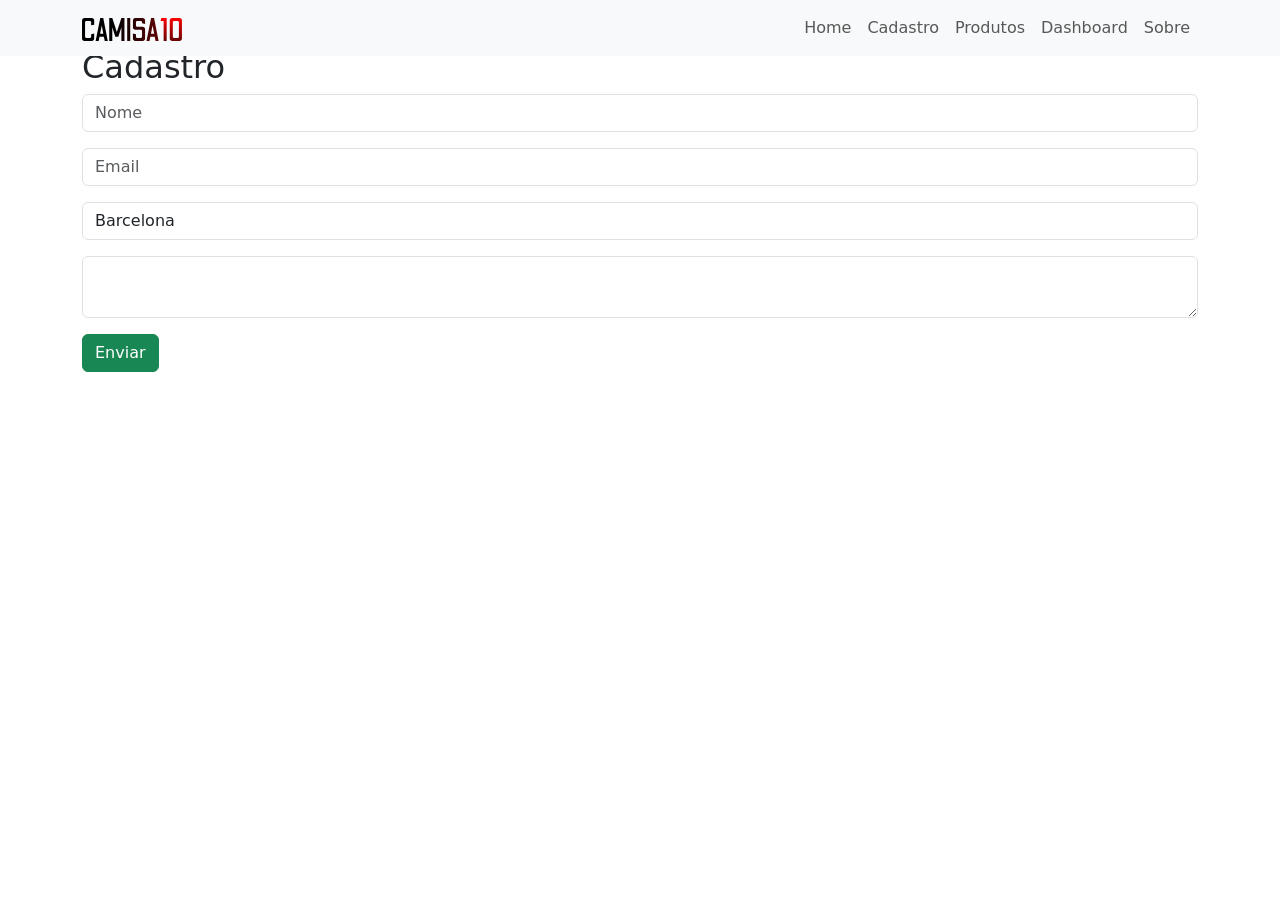
==== cadastro.html @ e9d4b633 "first commit" ====
<!DOCTYPE html>
<html lang="pt-BR">
<head>
    <meta charset="UTF-8">
    <meta name="viewport" content="width=device-width, initial-scale=1.0">
    <title>Cadastro</title>

    <link rel="stylesheet" href="style.css">
    <link href="https://cdn.jsdelivr.net/npm/bootstrap@5.3.0/dist/css/bootstrap.min.css" rel="stylesheet">
</head>
<body>

<nav class="navbar navbar-expand-lg navbar-light bg-light fixed-top">
  <div class="container">
    <a class="navbar-brand" href="index.html"><img src="Imagens/logo.svg" alt=""></a>

    <button class="navbar-toggler" data-bs-toggle="collapse" data-bs-target="#menu">
      <span class="navbar-toggler-icon"></span>
    </button>

    <div id="menu" class="collapse navbar-collapse">
      <ul class="navbar-nav ms-auto">
        <li class="nav-item"><a class="nav-link" href="index.html">Home</a></li>
        <li class="nav-item"><a class="nav-link" href="cadastro.html">Cadastro</a></li>
        <li class="nav-item"><a class="nav-link" href="listagem.html">Produtos</a></li>
        <li class="nav-item"><a class="nav-link" href="dashboard.html">Dashboard</a></li>
        <li class="nav-item"><a class="nav-link" href="sobre.html">Sobre</a></li>
      </ul>
    </div>
  </div>
</nav>

<div class="container mt-5">
  <h2>Cadastro</h2>

  <form>
    <input class="form-control mb-3" placeholder="Nome">
    <input class="form-control mb-3" type="email" placeholder="Email">

    <select class="form-control mb-3">
      <option>Barcelona</option>
      <option>Brasil</option>
    </select>

    <textarea class="form-control mb-3"></textarea>

    <button type="button" class="btn btn-success" data-bs-toggle="modal" data-bs-target="#modal">
      Enviar
    </button>
  </form>
</div>

<div class="modal fade" id="modal">
  <div class="modal-dialog">
    <div class="modal-content">
      <div class="modal-body">Cadastro feito!</div>
    </div>
  </div>
</div>

<script src="https://cdn.jsdelivr.net/npm/bootstrap@5.3.0/dist/js/bootstrap.bundle.min.js"></script>
</body>
</html>
---- style.css ----
body {
  font-family: Arial, sans-serif;
}


.navbar img{
    width: 100px;
}

/* HERO */
.hero {
  background: url('https://images.unsplash.com/photo-1518091043644-c1d4457512c6') center/cover;
  height: 80vh;
  color: white;
  display: flex;
  align-items: center;
}

.overlay {
  width: 100%;
  padding: 50px;
}

/* CARDS */
.card {
  border: none;
}
.card:hover {
  transform: scale(1.05);
  transition: 0.3s;
}

/* BOTÕES */
.btn {
  border-radius: 20px;
}
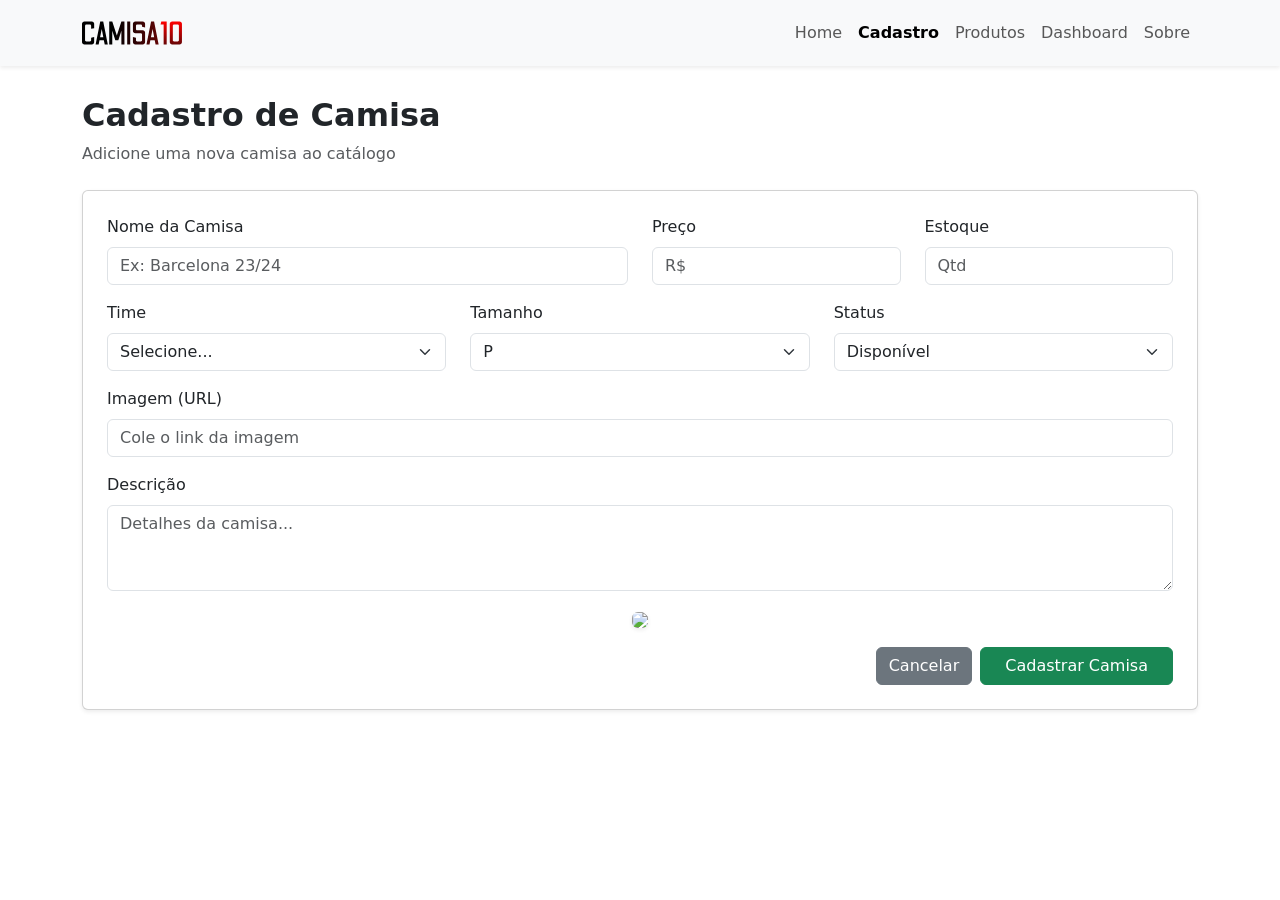
==== commit 83c008dd: "ok" ====
--- a/cadastro.html
+++ b/cadastro.html
@@ -1,18 +1,22 @@
 <!DOCTYPE html>
 <html lang="pt-BR">
 <head>
-    <meta charset="UTF-8">
-    <meta name="viewport" content="width=device-width, initial-scale=1.0">
-    <title>Cadastro</title>
+<meta charset="UTF-8">
+<meta name="viewport" content="width=device-width, initial-scale=1.0">
+<title>Cadastro de Camisa</title>
 
-    <link rel="stylesheet" href="style.css">
-    <link href="https://cdn.jsdelivr.net/npm/bootstrap@5.3.0/dist/css/bootstrap.min.css" rel="stylesheet">
+<link rel="stylesheet" href="style.css">
+<link href="https://cdn.jsdelivr.net/npm/bootstrap@5.3.0/dist/css/bootstrap.min.css" rel="stylesheet">
 </head>
+
 <body>
 
-<nav class="navbar navbar-expand-lg navbar-light bg-light fixed-top">
+<!-- NAVBAR -->
+<nav class="navbar navbar-expand-lg navbar-light bg-light fixed-top shadow-sm">
   <div class="container">
-    <a class="navbar-brand" href="index.html"><img src="Imagens/logo.svg" alt=""></a>
+    <a class="navbar-brand" href="index.html">
+      <img src="Imagens/logo.svg" height="40">
+    </a>
 
     <button class="navbar-toggler" data-bs-toggle="collapse" data-bs-target="#menu">
       <span class="navbar-toggler-icon"></span>
@@ -21,7 +25,7 @@
     <div id="menu" class="collapse navbar-collapse">
       <ul class="navbar-nav ms-auto">
         <li class="nav-item"><a class="nav-link" href="index.html">Home</a></li>
-        <li class="nav-item"><a class="nav-link" href="cadastro.html">Cadastro</a></li>
+        <li class="nav-item"><a class="nav-link active fw-bold" href="cadastro.html">Cadastro</a></li>
         <li class="nav-item"><a class="nav-link" href="listagem.html">Produtos</a></li>
         <li class="nav-item"><a class="nav-link" href="dashboard.html">Dashboard</a></li>
         <li class="nav-item"><a class="nav-link" href="sobre.html">Sobre</a></li>
@@ -30,30 +34,117 @@
   </div>
 </nav>
 
-<div class="container mt-5">
-  <h2>Cadastro</h2>
+<!-- CONTEÚDO -->
+<div class="container mt-5 pt-5">
 
-  <form>
-    <input class="form-control mb-3" placeholder="Nome">
-    <input class="form-control mb-3" type="email" placeholder="Email">
+  <div class="mb-4">
+    <h2 class="fw-bold">Cadastro de Camisa</h2>
+    <p class="text-muted">Adicione uma nova camisa ao catálogo</p>
+  </div>
 
-    <select class="form-control mb-3">
-      <option>Barcelona</option>
-      <option>Brasil</option>
-    </select>
+  <div class="card shadow-sm p-4">
+    <form>
 
-    <textarea class="form-control mb-3"></textarea>
+      <div class="row">
 
-    <button type="button" class="btn btn-success" data-bs-toggle="modal" data-bs-target="#modal">
-      Enviar
-    </button>
-  </form>
+        <div class="col-md-6 mb-3">
+          <label class="form-label">Nome da Camisa</label>
+          <input type="text" class="form-control" placeholder="Ex: Barcelona 23/24">
+        </div>
+
+        <div class="col-md-3 mb-3">
+          <label class="form-label">Preço</label>
+          <input type="number" class="form-control" placeholder="R$">
+        </div>
+
+        <div class="col-md-3 mb-3">
+          <label class="form-label">Estoque</label>
+          <input type="number" class="form-control" placeholder="Qtd">
+        </div>
+
+      </div>
+
+      <div class="row">
+
+        <div class="col-md-4 mb-3">
+          <label class="form-label">Time</label>
+          <select class="form-select">
+            <option>Selecione...</option>
+            <option>Barcelona</option>
+            <option>Real Madrid</option>
+            <option>Brasil</option>
+            <option>São Paulo</option>
+            <option>Santos</option>
+            <option>PSG</option>
+          </select>
+        </div>
+
+        <div class="col-md-4 mb-3">
+          <label class="form-label">Tamanho</label>
+          <select class="form-select">
+            <option>P</option>
+            <option>M</option>
+            <option>G</option>
+            <option>GG</option>
+          </select>
+        </div>
+
+        <div class="col-md-4 mb-3">
+          <label class="form-label">Status</label>
+          <select class="form-select">
+            <option>Disponível</option>
+            <option>Promoção</option>
+            <option>Indisponível</option>
+          </select>
+        </div>
+
+      </div>
+
+      <div class="mb-3">
+        <label class="form-label">Imagem (URL)</label>
+        <input type="text" class="form-control" placeholder="Cole o link da imagem">
+      </div>
+
+      <div class="mb-3">
+        <label class="form-label">Descrição</label>
+        <textarea class="form-control" rows="3" placeholder="Detalhes da camisa..."></textarea>
+      </div>
+
+      <!-- PREVIEW -->
+      <div class="text-center mb-3">
+        <img src="https://via.placeholder.com/150" class="rounded shadow-sm">
+      </div>
+
+      <div class="d-flex justify-content-end gap-2">
+        <button type="reset" class="btn btn-secondary">Cancelar</button>
+        <button type="button" class="btn btn-success px-4" data-bs-toggle="modal" data-bs-target="#modal">
+          Cadastrar Camisa
+        </button>
+      </div>
+
+    </form>
+  </div>
+
 </div>
 
+<!-- MODAL -->
 <div class="modal fade" id="modal">
   <div class="modal-dialog">
     <div class="modal-content">
-      <div class="modal-body">Cadastro feito!</div>
+
+      <div class="modal-header">
+        <h5 class="modal-title">Sucesso</h5>
+        <button class="btn-close" data-bs-dismiss="modal"></button>
+      </div>
+
+      <div class="modal-body">
+        Camisa cadastrada com sucesso! ⚽🔥
+      </div>
+
+      <div class="modal-footer">
+        <button class="btn btn-primary" data-bs-dismiss="modal">OK</button>
+      </div>
+
     </div>
   </div>
 </div>
--- a/style.css
+++ b/style.css
@@ -33,4 +33,8 @@
 /* BOTÕES */
 .btn {
   border-radius: 20px;
+}
+
+td img{
+  width: 40px;
 }
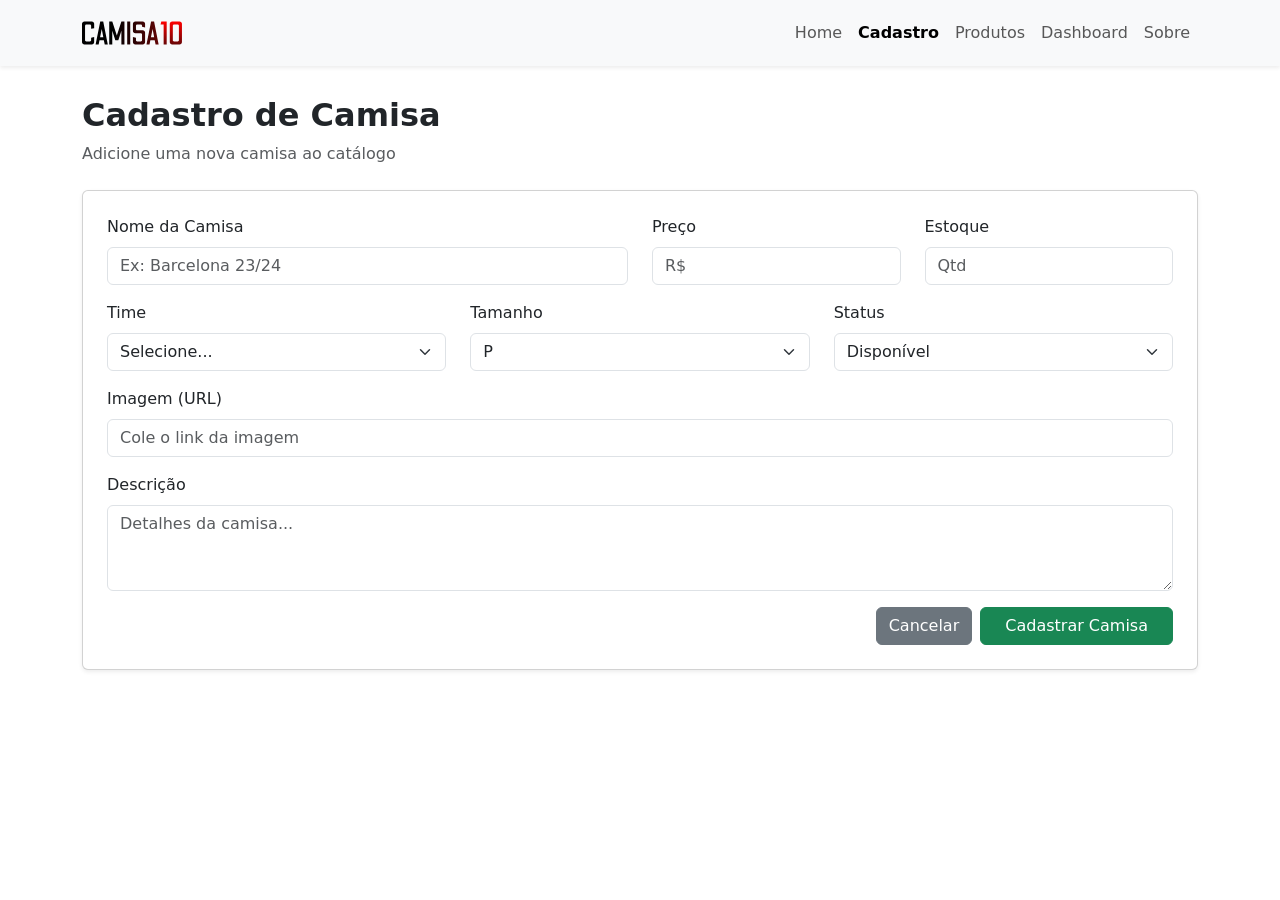
==== commit 7e8598b4: "versão final" ====
--- a/cadastro.html
+++ b/cadastro.html
@@ -110,15 +110,11 @@
         <textarea class="form-control" rows="3" placeholder="Detalhes da camisa..."></textarea>
       </div>
 
-      <!-- PREVIEW -->
-      <div class="text-center mb-3">
-        <img src="https://via.placeholder.com/150" class="rounded shadow-sm">
-      </div>
 
       <div class="d-flex justify-content-end gap-2">
         <button type="reset" class="btn btn-secondary">Cancelar</button>
-        <button type="button" class="btn btn-success px-4" data-bs-toggle="modal" data-bs-target="#modal">
-          Cadastrar Camisa
+        <button type="button" class="btn btn-success px-4" onclick="mostrarAlerta()">
+        Cadastrar Camisa
         </button>
       </div>
 
@@ -127,28 +123,13 @@
 
 </div>
 
-<!-- MODAL -->
-<div class="modal fade" id="modal">
-  <div class="modal-dialog">
-    <div class="modal-content">
 
-      <div class="modal-header">
-        <h5 class="modal-title">Sucesso</h5>
-        <button class="btn-close" data-bs-dismiss="modal"></button>
-      </div>
-
-      <div class="modal-body">
-        Camisa cadastrada com sucesso! ⚽🔥
-      </div>
-
-      <div class="modal-footer">
-        <button class="btn btn-primary" data-bs-dismiss="modal">OK</button>
-      </div>
-
-    </div>
-  </div>
-</div>
 
 <script src="https://cdn.jsdelivr.net/npm/bootstrap@5.3.0/dist/js/bootstrap.bundle.min.js"></script>
+<script>
+function mostrarAlerta(){
+  alert("Camisa cadastrada com sucesso! ⚽🔥");
+}
+</script>
 </body>
 </html>
--- a/style.css
+++ b/style.css
@@ -25,10 +25,7 @@
 .card {
   border: none;
 }
-.card:hover {
-  transform: scale(1.05);
-  transition: 0.3s;
-}
+
 
 /* BOTÕES */
 .btn {
